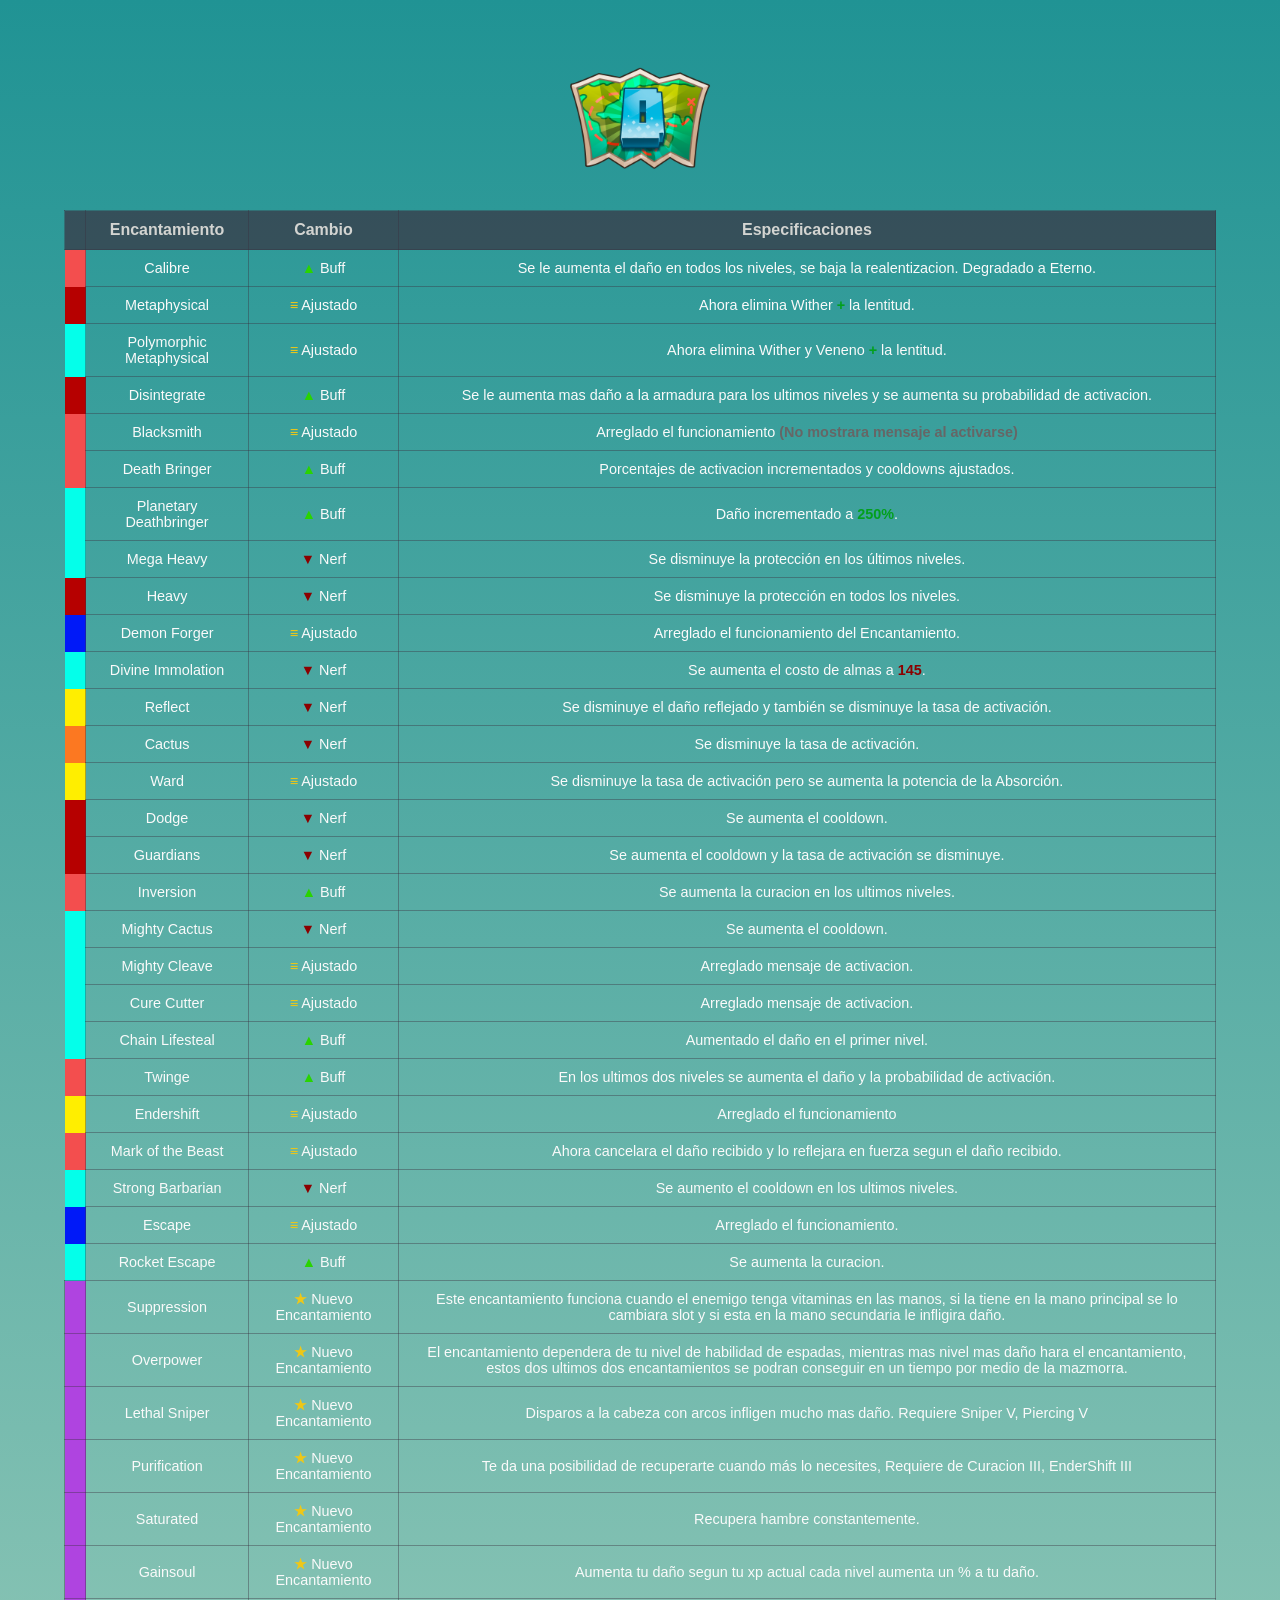
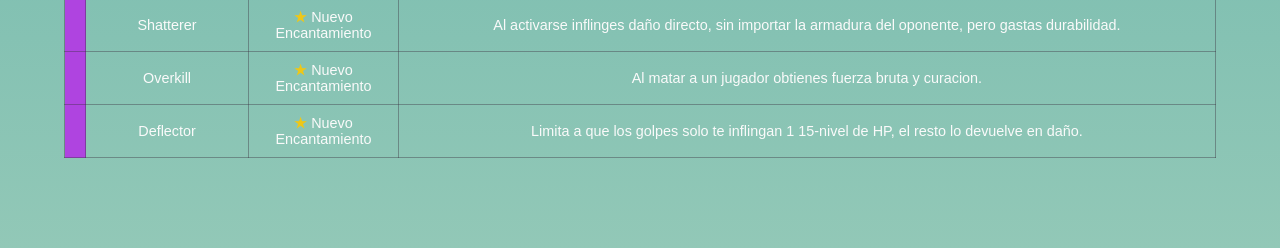
==== index.html @ 2e2d787c "Update index.html" ====
<!DOCTYPE html>
<html lang="es">
<head>
    <meta charset="UTF-8">
    <meta name="viewport" content="width=device-width, initial-scale=1.0">
    <link rel="stylesheet" href="styles.css">
</head>
<body>
    <div class="container">
        <div class="table-wrapper">
            <div class="logo-container">
                <img src="D6.png" alt="Logo" class="logo">
            </div>
            <table>
                <thead>
                    <tr>
                        <th></th>
                        <th>Encantamiento</th>
                        <th>Cambio</th>
                        <th>Especificaciones</th>
                    </tr>
                </thead>
                <tbody>
                    <tr>
                        <td eterno></td>
                        <td>Calibre</td>
                        <td><span class="buff">▲</span> Buff</td>
                        <td>Se le aumenta el daño en todos los niveles, se baja la realentizacion. Degradado a Eterno.</td>
                    </tr>
                    <tr>
                        <td vulcano></td>
                        <td>Metaphysical</td>
                        <td><span class="arreglado">≡</span> Ajustado</td>
                        <td>Ahora elimina Wither <span class="suma">+</span> la lentitud. </td>
                    </tr>
                    <tr>
                        <td dextra></td>
                        <td>Polymorphic Metaphysical</td>
                        <td><span class="arreglado">≡</span> Ajustado</td>
                        <td>Ahora elimina Wither y Veneno <span class="suma">+</span> la lentitud. </td>
                    </tr>
                    <tr>
                        <td vulcano></td>
                        <td>Disintegrate</td>
                        <td><span class="buff">▲</span> Buff</td>
                        <td>Se le aumenta mas daño a la armadura para los ultimos niveles y se aumenta su probabilidad de activacion.</td>
                    </tr>
                    <tr>
                        <td eterno></td>
                        <td>Blacksmith</td>
                        <td><span class="arreglado">≡</span> Ajustado</td>
                        <td>Arreglado el funcionamiento <span class="parentesis">(No mostrara mensaje al activarse)</span></td>
                    </tr>
                    <tr>
                        <td eterno></td>
                        <td>Death Bringer</td>
                        <td><span class="buff">▲</span> Buff</td>
                        <td>Porcentajes de activacion incrementados y cooldowns ajustados.</td>
                    </tr>
                    <tr>
                        <td dextra></td>
                        <td>Planetary Deathbringer</td>
                        <td><span class="buff">▲</span> Buff</td>
                        <td>Daño incrementado a <span class="suma">250%</span>.</td>
                    </tr>
                    <tr>
                        <td dextra></td>
                        <td>Mega Heavy</td>
                        <td><span class="nerf">▼</span> Nerf</td>
                        <td>Se disminuye la protección en los últimos niveles.</td>
                    </tr>
                    <tr>
                        <td vulcano></td>
                        <td>Heavy</td>
                        <td><span class="nerf">▼</span> Nerf</td>
                        <td>Se disminuye la protección en todos los niveles.</td>
                    </tr>
                    <tr>
                        <td arcano></td>
                        <td>Demon Forger</td>
                        <td><span class="arreglado">≡</span> Ajustado</td>
                        <td>Arreglado el funcionamiento del Encantamiento.</td>
                    </tr>
                    <tr>
                        <td dextra></td>
                        <td>Divine Immolation</td>
                        <td><span class="nerf">▼</span> Nerf</td>
                        <td>Se aumenta el costo de almas a <span class="nerf">145</span>.</td>
                    </tr>
                    <tr>
                        <td celestial></td>
                        <td>Reflect</td>
                        <td><span class="nerf">▼</span> Nerf</td>
                        <td>Se disminuye el daño reflejado y también se disminuye la tasa de activación.</td>
                    </tr>
                    <tr>
                        <td heroico></td>
                        <td>Cactus</td>
                        <td><span class="nerf">▼</span> Nerf</td>
                        <td>Se disminuye la tasa de activación.</td>
                    </tr>
                    <tr>
                        <td celestial></td>
                        <td>Ward</td>
                        <td><span class="arreglado">≡</span> Ajustado</td>
                        <td>Se disminuye la tasa de activación pero se aumenta la potencia de la Absorción.</td>
                    </tr>
                    <tr>
                        <td vulcano></td>
                        <td>Dodge</td>
                        <td><span class="nerf">▼</span> Nerf</td>
                        <td>Se aumenta el cooldown.</td>
                    </tr>
                    <tr>
                        <td vulcano></td>
                        <td>Guardians</td>
                        <td><span class="nerf">▼</span> Nerf</td>
                        <td>Se aumenta el cooldown y la tasa de activación se disminuye.</td>
                    </tr>
                    <tr>
                        <td eterno></td>
                        <td>Inversion</td>
                        <td><span class="buff">▲</span> Buff</td>
                        <td>Se aumenta la curacion en los ultimos niveles.</td>
                    </tr>
                    <tr>
                        <td dextra></td>
                        <td>Mighty Cactus</td>
                        <td><span class="nerf">▼</span> Nerf</td>
                        <td>Se aumenta el cooldown.</td>
                    </tr>
                    <tr>
                        <td dextra></td>
                        <td>Mighty Cleave</td>
                        <td><span class="arreglado">≡</span> Ajustado</td>
                        <td>Arreglado mensaje de activacion.</td>
                    </tr>
                    <tr>
                        <td dextra></td>
                        <td>Cure Cutter</td>
                        <td><span class="arreglado">≡</span> Ajustado</td>
                        <td>Arreglado mensaje de activacion.</td>
                    </tr>
                    <tr>
                        <td dextra></td>
                        <td>Chain Lifesteal</td>
                        <td><span class="buff">▲</span> Buff</td>
                        <td>Aumentado el daño en el primer nivel.</td>
                    </tr>
                    <tr>
                        <td eterno></td>
                        <td>Twinge</td>
                        <td><span class="buff">▲</span> Buff</td>
                        <td>En los ultimos dos niveles se aumenta el daño y la probabilidad de activación.</td>
                    </tr>
                    <tr>
                        <td celestial></td>
                        <td>Endershift</td>
                        <td><span class="arreglado">≡</span> Ajustado</td>
                        <td>Arreglado el funcionamiento</td>
                    </tr>
                    <tr>
                        <td eterno></td>
                        <td>Mark of the Beast</td>
                        <td><span class="arreglado">≡</span> Ajustado</td>
                        <td>Ahora cancelara el daño recibido y lo reflejara en fuerza segun el daño recibido.</td>
                    </tr>
                    <tr>
                        <td dextra></td>
                        <td>Strong Barbarian</td>
                        <td><span class="nerf">▼</span> Nerf</td>
                        <td>Se aumento el cooldown en los ultimos niveles.</td>
                    </tr>
                    <tr>
                        <td arcano></td>
                        <td>Escape</td>
                        <td><span class="arreglado">≡</span> Ajustado</td>
                        <td>Arreglado el funcionamiento.</td>
                    </tr>
                    <tr>
                        <td dextra></td>
                        <td>Rocket Escape</td>
                        <td><span class="buff">▲</span> Buff</td>
                        <td>Se aumenta la curacion.</td>
                    </tr>
                    <tr>
                        <td exalted></td>
                        <td>Suppression</td>
                        <td><span class="arreglado">★</span> Nuevo Encantamiento</td>
                        <td>Este encantamiento funciona cuando el enemigo tenga vitaminas en las 
                            manos, si la tiene en la mano principal se lo cambiara slot y si esta en la mano secundaria
                            le infligira daño.</td>
                    </tr>
                    <tr>
                        <td exalted></td>
                        <td>Overpower</td>
                        <td><span class="arreglado">★</span> Nuevo Encantamiento</td>
                        <td>El encantamiento dependera de tu nivel de habilidad de espadas, mientras mas nivel mas 
                            daño hara el encantamiento, estos dos ultimos dos encantamientos se podran conseguir en un tiempo por medio de la mazmorra. </span>
                        </td>
                    </tr>
                    <tr>
                        <td exalted></td>
                        <td>Lethal Sniper</td>
                        <td><span class="arreglado">★</span> Nuevo Encantamiento</td>
                        <td>Disparos a la cabeza con arcos infligen mucho mas daño. Requiere Sniper V, Piercing V</span>
                        </td>
                    </tr>
                    <tr>
                        <td exalted></td>
                        <td>Purification</td>
                        <td><span class="arreglado">★</span> Nuevo Encantamiento</td>
                        <td>Te da una posibilidad de recuperarte cuando más lo necesites, Requiere de Curacion III, EnderShift III</span>
                        </td>
                    </tr>
                    <tr>
                        <td exalted></td>
                        <td>Saturated</td>
                        <td><span class="arreglado">★</span> Nuevo Encantamiento</td>
                        <td>Recupera hambre constantemente.</span>
                        </td>
                    </tr>
                    <tr>
                        <td exalted></td>
                        <td>Gainsoul</td>
                        <td><span class="arreglado">★</span> Nuevo Encantamiento</td>
                        <td>Aumenta tu daño segun tu xp actual cada nivel aumenta un % a tu daño.</span>
                        </td>
                    </tr>
                    <tr>
                        <td exalted></td>
                        <td>Shatterer</td>
                        <td><span class="arreglado">★</span> Nuevo Encantamiento</td>
                        <td>Al activarse inflinges daño directo, sin importar la armadura del oponente, pero gastas durabilidad.</span>
                        </td>
                    </tr>
                    <tr>
                        <td exalted></td>
                        <td>Overkill</td>
                        <td><span class="arreglado">★</span> Nuevo Encantamiento</td>
                        <td>Al matar a un jugador obtienes fuerza bruta y curacion.</span>
                        </td>
                    </tr>
                    <tr>
                        <td exalted></td>
                        <td>Deflector</td>
                        <td><span class="arreglado">★</span> Nuevo Encantamiento</td>
                        <td>Limita a que los golpes solo te inflingan 1 15-nivel de HP, el resto lo devuelve en daño.</span>
                        </td>
                    </tr>
                </tbody>
            </table>
        </div>
    </div>
</body>
</html>
---- styles.css ----
body {
    font-family: Arial, sans-serif;
    background: linear-gradient(#209394, #92c8b7);
    color: #3d3d3d;
    margin: 0;
    padding: 0;
    display: flex;
    justify-content: center;
    align-items: center;
    min-height: 100vh;
    flex-direction: column;
}

.container {
    text-align: center;
    width: 90%;
    margin-bottom: 50px;
    max-width: 1200px;
    padding: 20px;
}

.logo-container {
    display: flex;
    align-items: center;
    justify-content: center;
    margin: 20px 0;
    flex-wrap: wrap;
}

.logo {
    width: 150px;
    margin: 0 10px;
}

.logo-text {
    font-size: 1.5rem;
    color: #3d3d3d;
    text-align: center;
}

h1 {
    color: #ffffff;
    font-size: 2rem;
    margin-bottom: 20px;
}

table {
    width: 100%;
    border-collapse: collapse;
    margin: 20px 0;
    font-size: 0.9rem;
}

.nerf, .buff, .arreglado, .suma, .parentesis {
    font-weight: bold;
}

.nerf { color: #8B0000; }
.buff { color: #2ad400; }
.arreglado { color: #eec718; }
.suma { color: #02a01d; }
.parentesis { color: #666666; }

td[dextra], td[eterno], td[vulcano], td[arcano], td[celestial], td[heroico] {
    width: 15px;
    height: 15px;
    padding: 0;
    border: none;
}

td[exalted] { background-color: rgb(175, 68, 224); }
td[dextra] { background-color: rgb(4, 255, 234); }
td[eterno] { background-color: rgb(243, 78, 78); }
td[vulcano] { background-color: rgb(182, 0, 0); }
td[arcano] { background-color: rgb(0, 25, 248); }
td[celestial] { background-color: rgb(255, 238, 0); }
td[heroico] { background-color: rgb(252, 120, 33); }

th, td {
    border: 1px solid rgba(58, 49, 64, 0.4);
    padding: 10px;
    text-align: center;
}

th {
    background-color: rgba(58, 49, 64, 0.7);
    color: #d3d4d1;
    font-size: 1rem;
}

td {
    color: #fafafa;
}

@media (max-width: 768px) {
    body {
        flex-direction: column;
        padding: 10px;
    }

    .logo {
        width: 120px;
    }

    .logo-text {
        font-size: 1.2rem;
    }

    h1 {
        font-size: 1.5rem;
    }

    table {
        font-size: 0.8rem;
    }
}

@media (max-width: 480px) {
    .logo {
        width: 100px;
    }

    .logo-text {
        font-size: 1rem;
    }

    h1 {
        font-size: 1.2rem;
    }

    table {
        font-size: 0.7rem;
    }
}
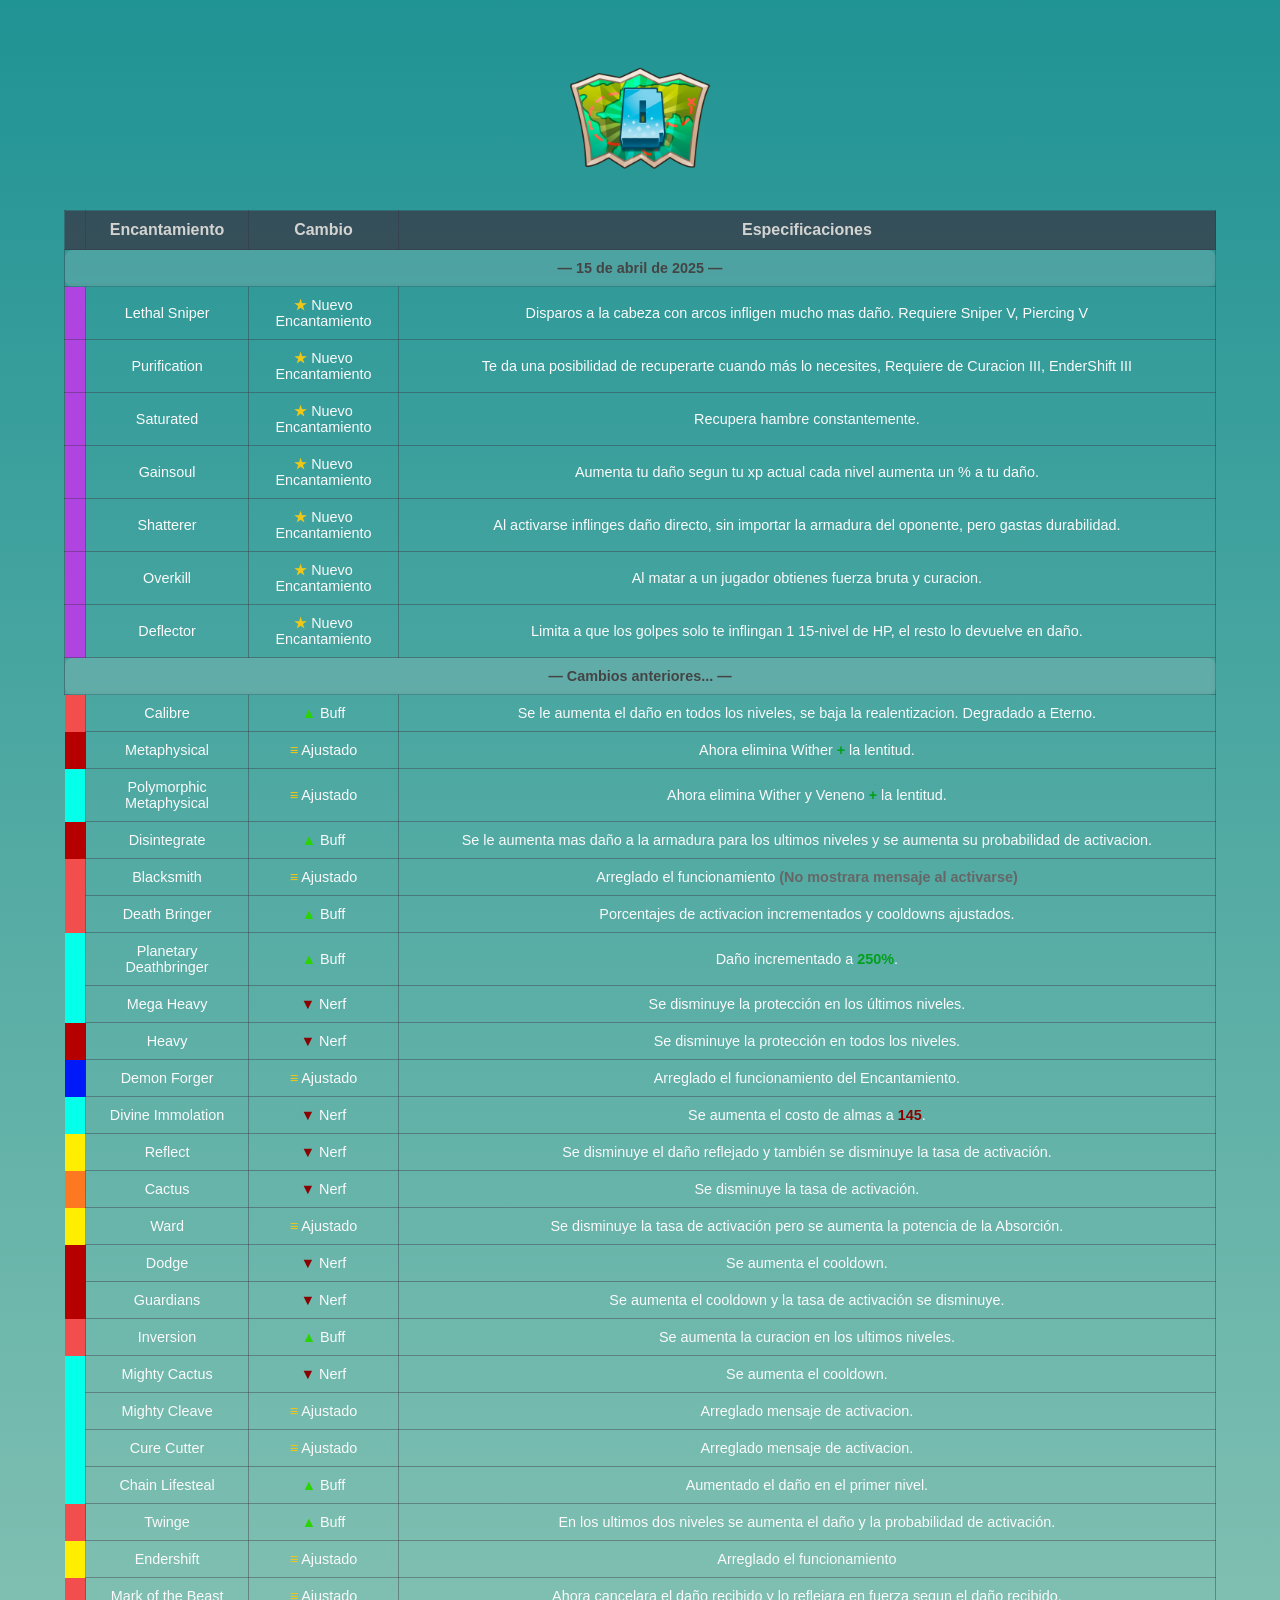
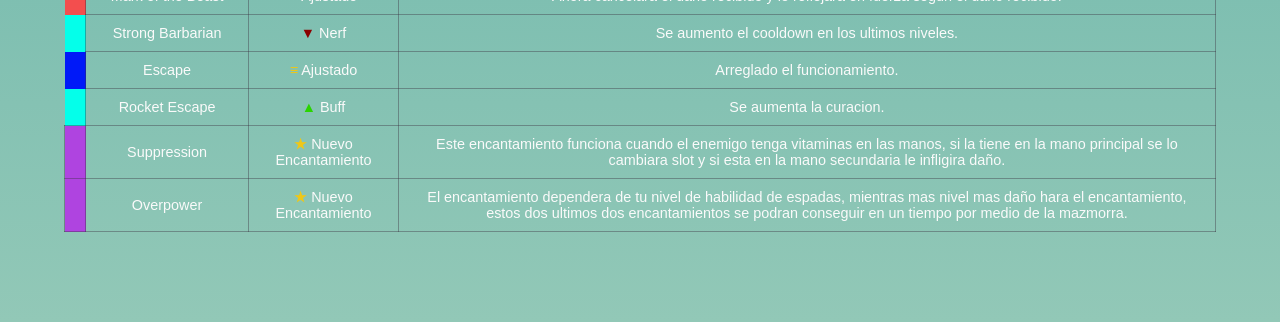
==== commit 7a512bca: "Update index.html" ====
--- a/index.html
+++ b/index.html
@@ -22,12 +22,90 @@
                 </thead>
                 <tbody>
                     <tr>
+                        <td colspan="4" style="
+                            text-align: center;
+                            font-weight: bold;
+                            background: rgba(200, 200, 200, 0.2);
+                            color: #444;
+                            padding: 10px;
+                            border-radius: 8px;
+                            backdrop-filter: blur(2px);
+                        ">
+                            — 15 de abril de 2025 —
+                        </td>
+                    </tr>
+                    
+                    <tr>
+                        <td exalted></td>
+                        <td>Lethal Sniper</td>
+                        <td><span class="arreglado">★</span> Nuevo Encantamiento</td>
+                        <td>Disparos a la cabeza con arcos infligen mucho mas daño. Requiere Sniper V, Piercing V</span>
+                        </td>
+                    </tr>
+                    <tr>
+                        <td exalted></td>
+                        <td>Purification</td>
+                        <td><span class="arreglado">★</span> Nuevo Encantamiento</td>
+                        <td>Te da una posibilidad de recuperarte cuando más lo necesites, Requiere de Curacion III, EnderShift III</span>
+                        </td>
+                    </tr>
+                    <tr>
+                        <td exalted></td>
+                        <td>Saturated</td>
+                        <td><span class="arreglado">★</span> Nuevo Encantamiento</td>
+                        <td>Recupera hambre constantemente.</span>
+                        </td>
+                    </tr>
+                    <tr>
+                        <td exalted></td>
+                        <td>Gainsoul</td>
+                        <td><span class="arreglado">★</span> Nuevo Encantamiento</td>
+                        <td>Aumenta tu daño segun tu xp actual cada nivel aumenta un % a tu daño.</span>
+                        </td>
+                    </tr>
+                    <tr>
+                        <td exalted></td>
+                        <td>Shatterer</td>
+                        <td><span class="arreglado">★</span> Nuevo Encantamiento</td>
+                        <td>Al activarse inflinges daño directo, sin importar la armadura del oponente, pero gastas durabilidad.</span>
+                        </td>
+                    </tr>
+                    <tr>
+                        <td exalted></td>
+                        <td>Overkill</td>
+                        <td><span class="arreglado">★</span> Nuevo Encantamiento</td>
+                        <td>Al matar a un jugador obtienes fuerza bruta y curacion.</span>
+                        </td>
+                    </tr>
+                    <tr>
+                        <td exalted></td>
+                        <td>Deflector</td>
+                        <td><span class="arreglado">★</span> Nuevo Encantamiento</td>
+                        <td>Limita a que los golpes solo te inflingan 1 15-nivel de HP, el resto lo devuelve en daño.</td>
+                    </tr>
+                    
+                    <tr>
+                        <td colspan="4" style="
+                            text-align: center;
+                            font-weight: bold;
+                            background: rgba(200, 200, 200, 0.2);
+                            color: #444;
+                            padding: 10px;
+                            border-radius: 8px;
+                            backdrop-filter: blur(2px);
+                        ">
+                            — Cambios anteriores... —
+                        </td>
+                    </tr>
+                    
+                    
+                    <tr>
                         <td eterno></td>
                         <td>Calibre</td>
                         <td><span class="buff">▲</span> Buff</td>
                         <td>Se le aumenta el daño en todos los niveles, se baja la realentizacion. Degradado a Eterno.</td>
                     </tr>
-                    <tr>
+                    
                         <td vulcano></td>
                         <td>Metaphysical</td>
                         <td><span class="arreglado">≡</span> Ajustado</td>
@@ -197,55 +275,6 @@
                         <td><span class="arreglado">★</span> Nuevo Encantamiento</td>
                         <td>El encantamiento dependera de tu nivel de habilidad de espadas, mientras mas nivel mas 
                             daño hara el encantamiento, estos dos ultimos dos encantamientos se podran conseguir en un tiempo por medio de la mazmorra. </span>
-                        </td>
-                    </tr>
-                    <tr>
-                        <td exalted></td>
-                        <td>Lethal Sniper</td>
-                        <td><span class="arreglado">★</span> Nuevo Encantamiento</td>
-                        <td>Disparos a la cabeza con arcos infligen mucho mas daño. Requiere Sniper V, Piercing V</span>
-                        </td>
-                    </tr>
-                    <tr>
-                        <td exalted></td>
-                        <td>Purification</td>
-                        <td><span class="arreglado">★</span> Nuevo Encantamiento</td>
-                        <td>Te da una posibilidad de recuperarte cuando más lo necesites, Requiere de Curacion III, EnderShift III</span>
-                        </td>
-                    </tr>
-                    <tr>
-                        <td exalted></td>
-                        <td>Saturated</td>
-                        <td><span class="arreglado">★</span> Nuevo Encantamiento</td>
-                        <td>Recupera hambre constantemente.</span>
-                        </td>
-                    </tr>
-                    <tr>
-                        <td exalted></td>
-                        <td>Gainsoul</td>
-                        <td><span class="arreglado">★</span> Nuevo Encantamiento</td>
-                        <td>Aumenta tu daño segun tu xp actual cada nivel aumenta un % a tu daño.</span>
-                        </td>
-                    </tr>
-                    <tr>
-                        <td exalted></td>
-                        <td>Shatterer</td>
-                        <td><span class="arreglado">★</span> Nuevo Encantamiento</td>
-                        <td>Al activarse inflinges daño directo, sin importar la armadura del oponente, pero gastas durabilidad.</span>
-                        </td>
-                    </tr>
-                    <tr>
-                        <td exalted></td>
-                        <td>Overkill</td>
-                        <td><span class="arreglado">★</span> Nuevo Encantamiento</td>
-                        <td>Al matar a un jugador obtienes fuerza bruta y curacion.</span>
-                        </td>
-                    </tr>
-                    <tr>
-                        <td exalted></td>
-                        <td>Deflector</td>
-                        <td><span class="arreglado">★</span> Nuevo Encantamiento</td>
-                        <td>Limita a que los golpes solo te inflingan 1 15-nivel de HP, el resto lo devuelve en daño.</span>
                         </td>
                     </tr>
                 </tbody>
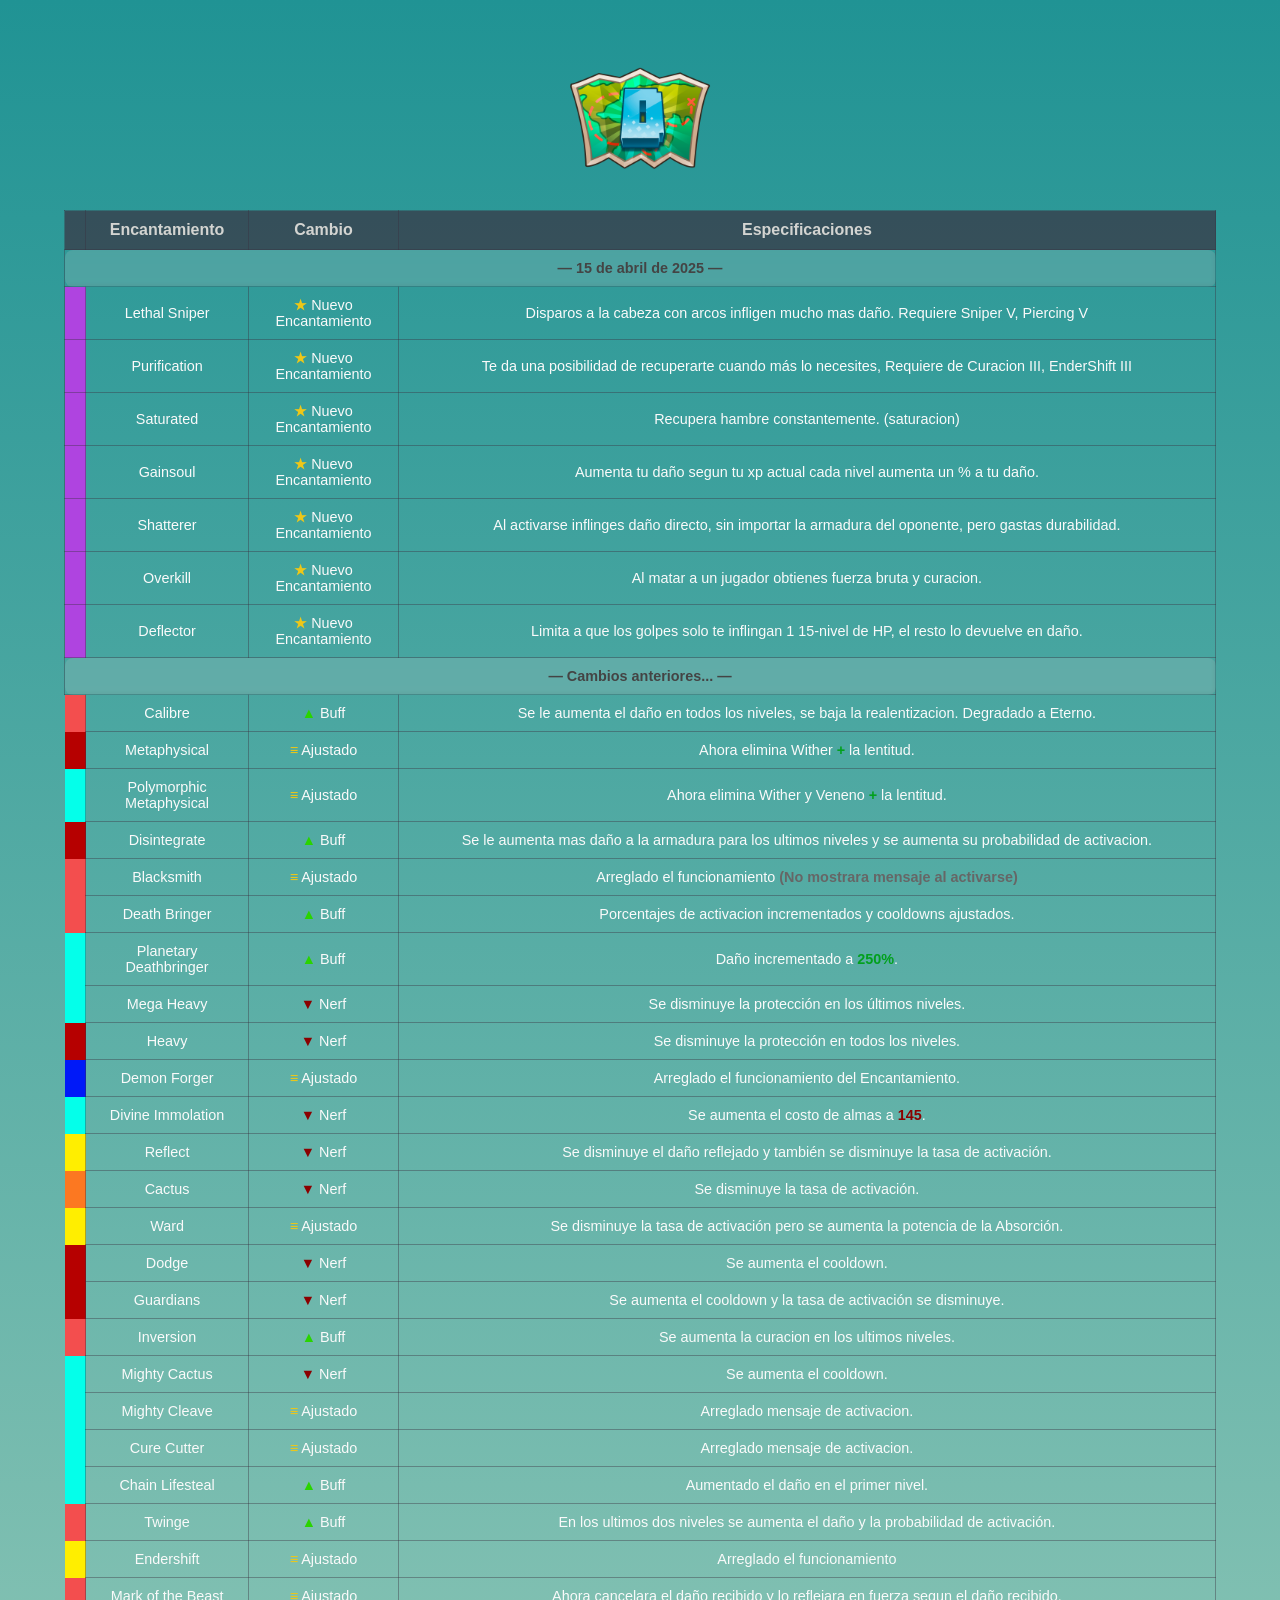
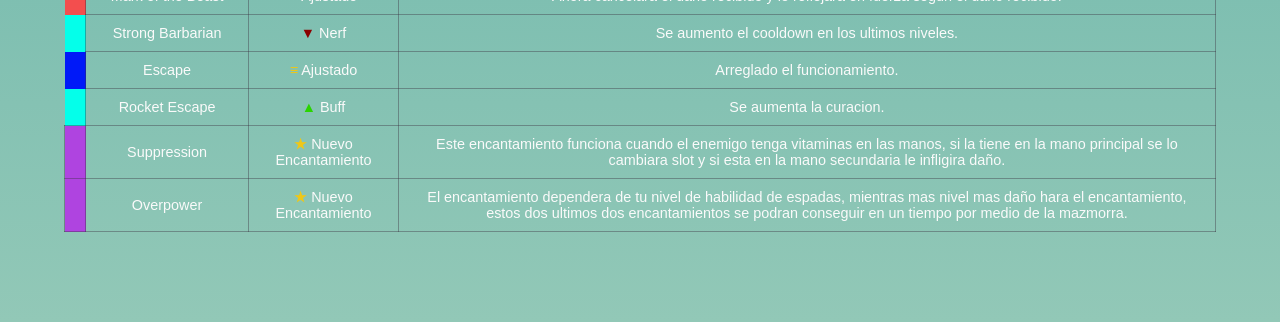
==== commit 8f94bd73: "Update index.html" ====
--- a/index.html
+++ b/index.html
@@ -53,7 +53,7 @@
                         <td exalted></td>
                         <td>Saturated</td>
                         <td><span class="arreglado">★</span> Nuevo Encantamiento</td>
-                        <td>Recupera hambre constantemente.</span>
+                        <td>Recupera hambre constantemente. (saturacion)</span>
                         </td>
                     </tr>
                     <tr>
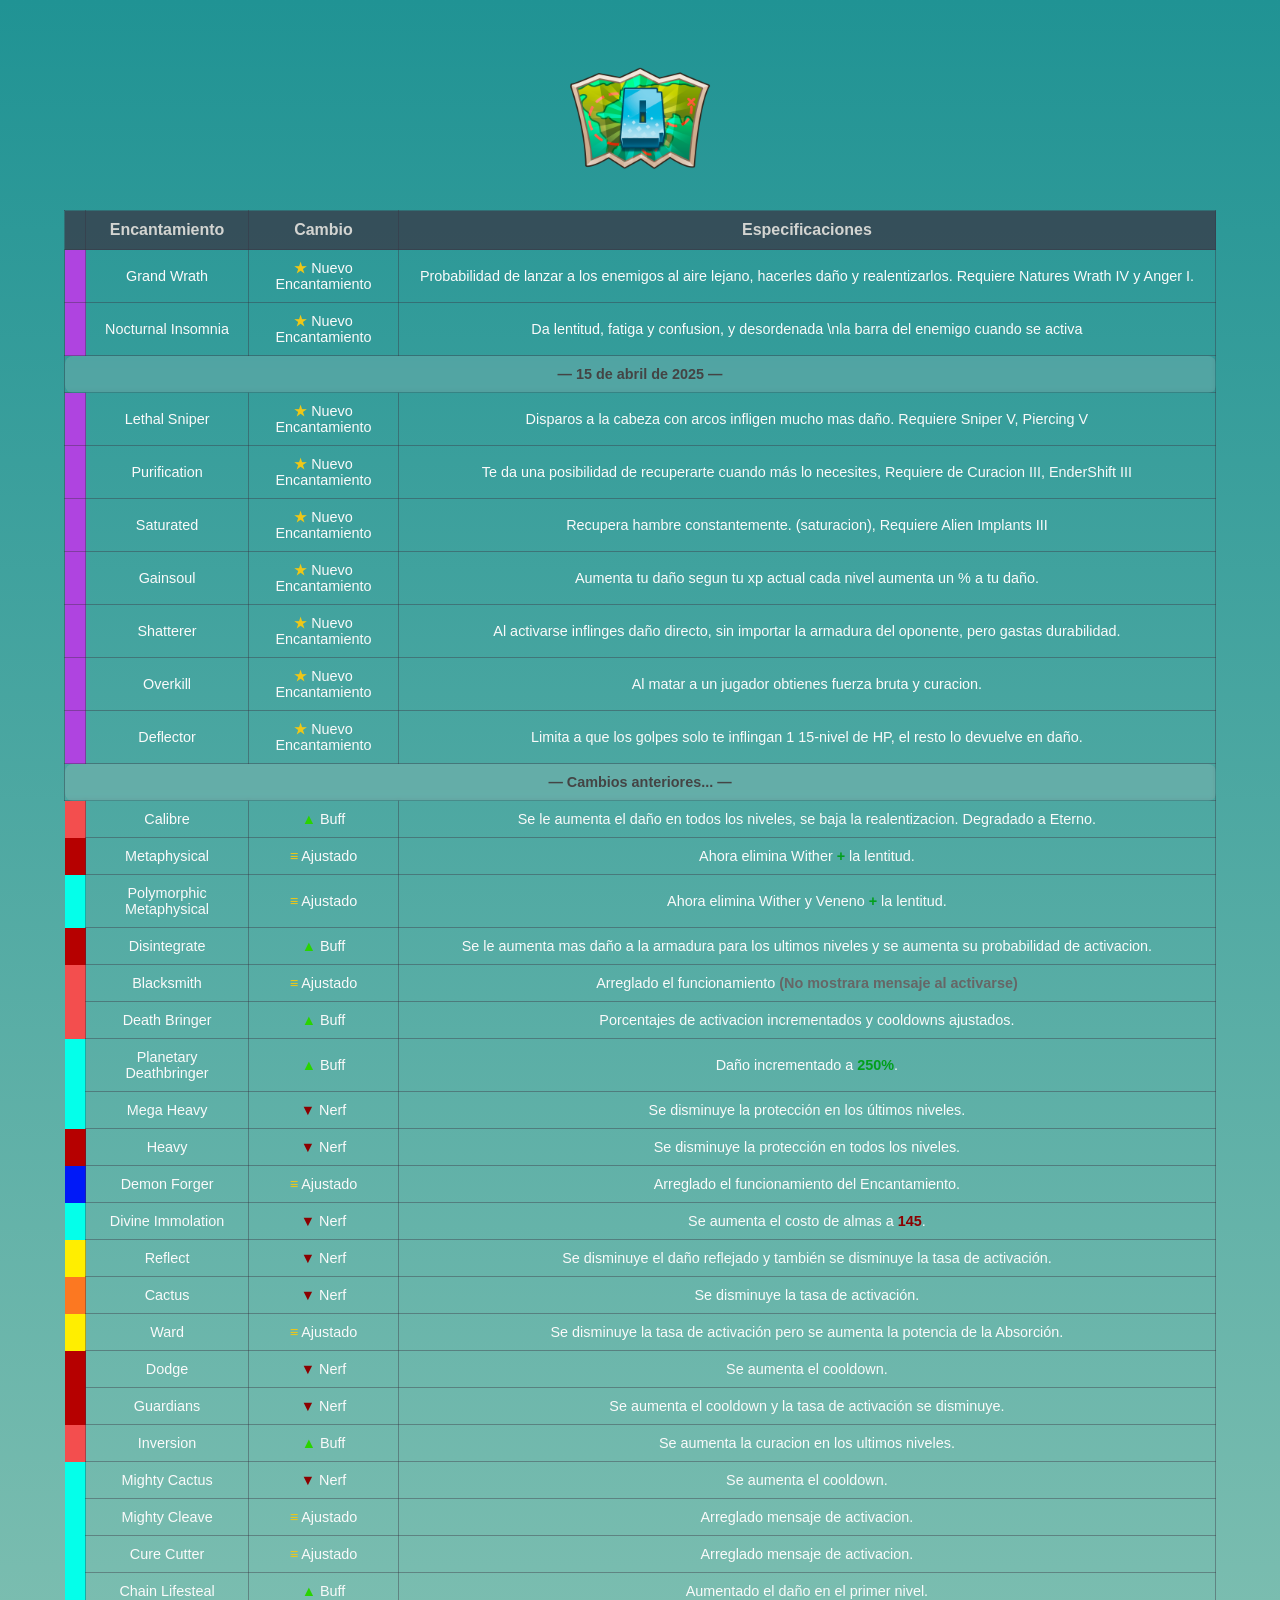
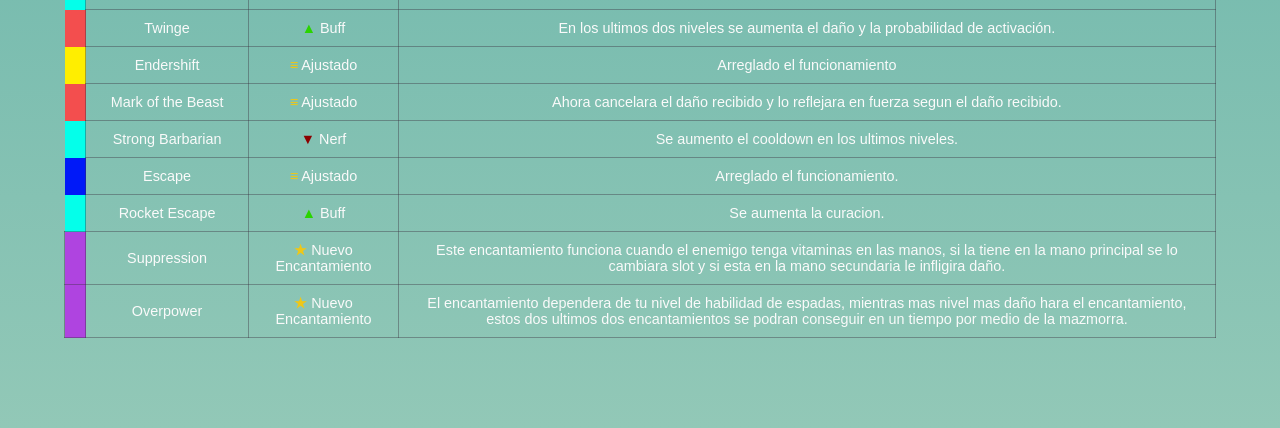
==== commit 2103980a: "Update index.html" ====
--- a/index.html
+++ b/index.html
@@ -22,6 +22,20 @@
                 </thead>
                 <tbody>
                     <tr>
+                        <td exalted></td>
+                        <td>Grand Wrath</td>
+                        <td><span class="arreglado">★</span> Nuevo Encantamiento</td>
+                        <td>Probabilidad de lanzar a los enemigos al aire lejano, hacerles daño y realentizarlos. Requiere Natures Wrath IV y Anger I.</span>
+                        </td>
+                    </tr>
+                    <tr>
+                        <td exalted></td>
+                        <td>Nocturnal Insomnia</td>
+                        <td><span class="arreglado">★</span> Nuevo Encantamiento</td>
+                        <td>Da lentitud, fatiga y confusion, y desordenada \nla barra del enemigo cuando se activa</span>
+                        </td>
+                    </tr>
+                    <tr>
                         <td colspan="4" style="
                             text-align: center;
                             font-weight: bold;
@@ -34,7 +48,6 @@
                             — 15 de abril de 2025 —
                         </td>
                     </tr>
-                    
                     <tr>
                         <td exalted></td>
                         <td>Lethal Sniper</td>
@@ -53,7 +66,7 @@
                         <td exalted></td>
                         <td>Saturated</td>
                         <td><span class="arreglado">★</span> Nuevo Encantamiento</td>
-                        <td>Recupera hambre constantemente. (saturacion)</span>
+                        <td>Recupera hambre constantemente. (saturacion), Requiere Alien Implants III</span>
                         </td>
                     </tr>
                     <tr>
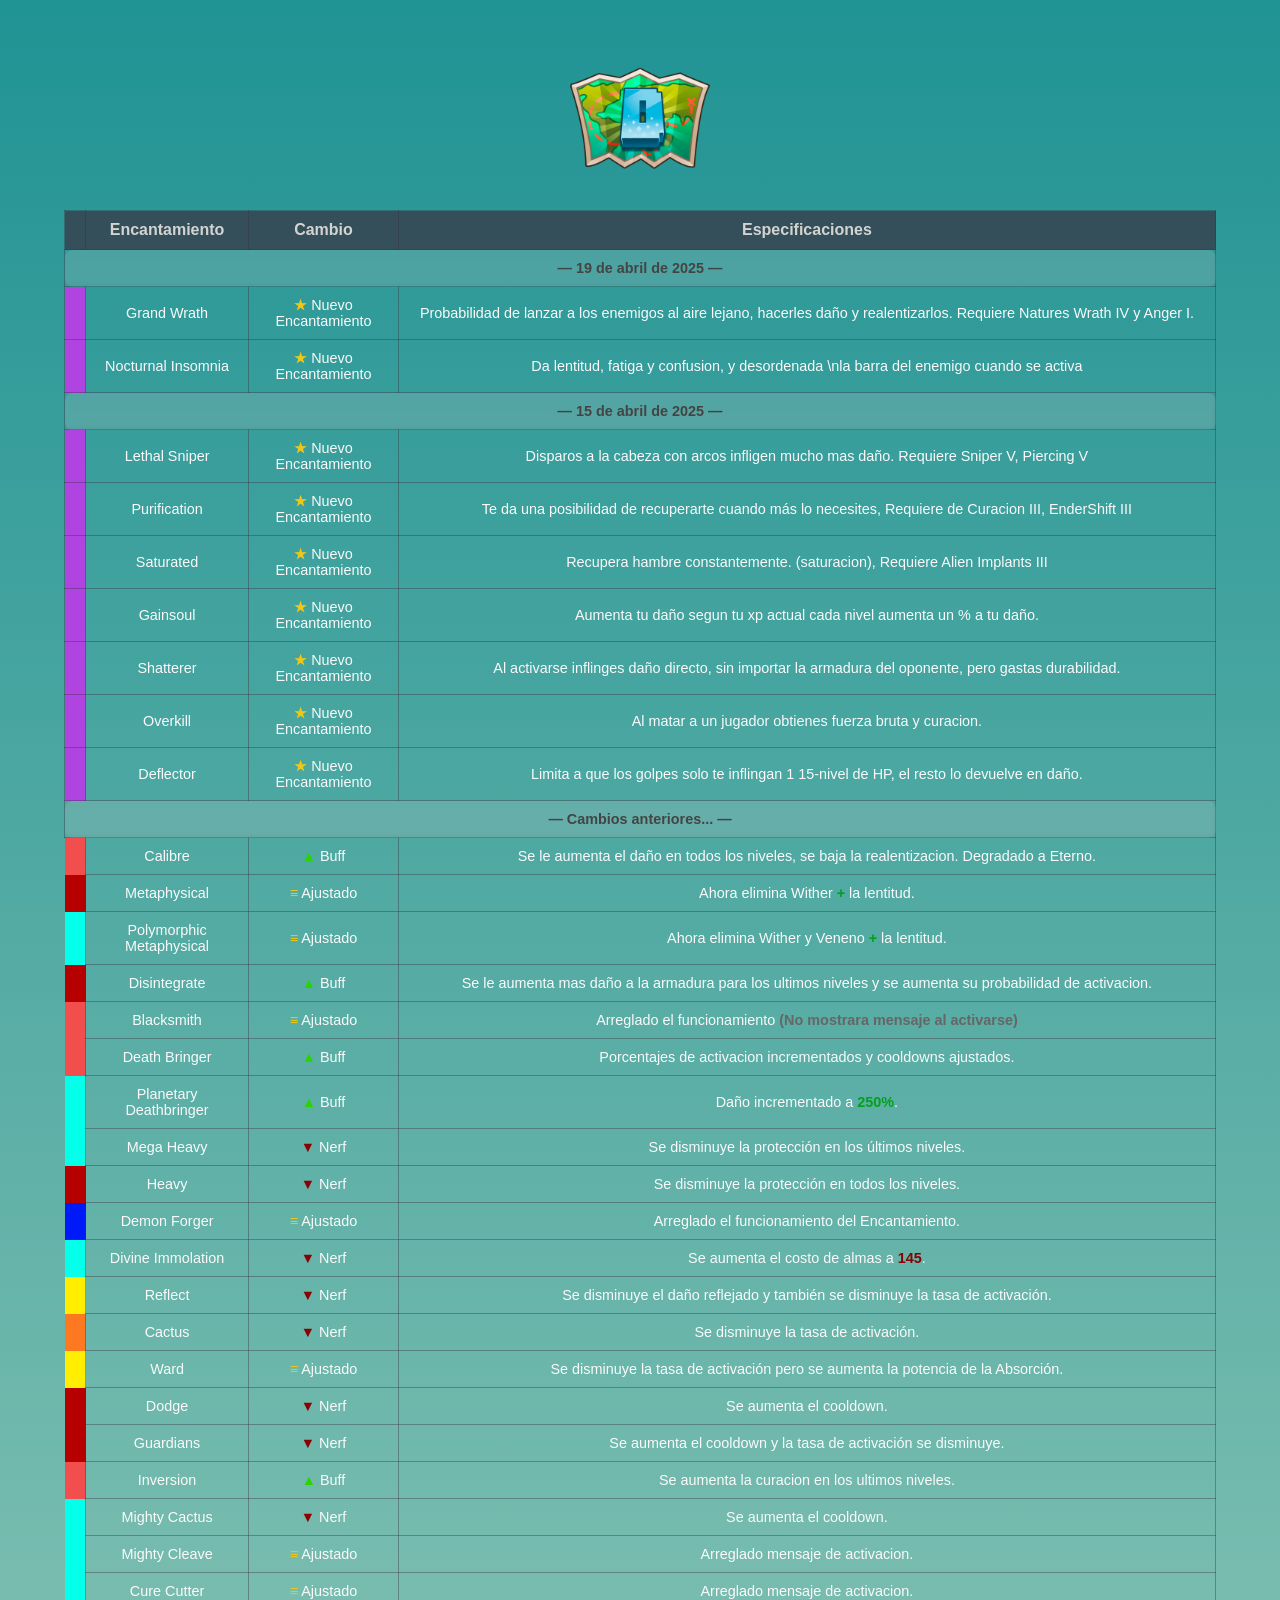
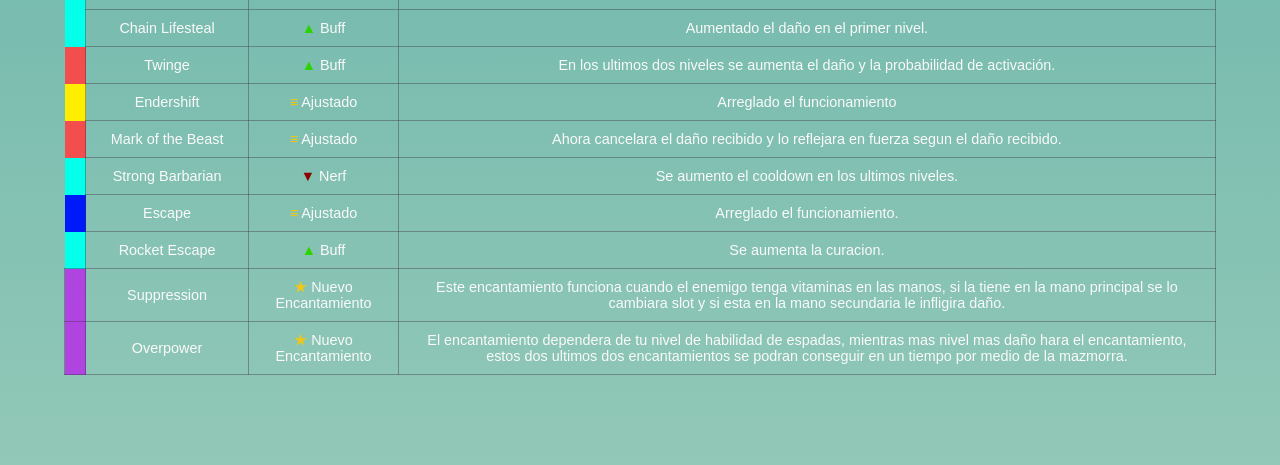
==== commit d5b9c9fa: "Update index.html" ====
--- a/index.html
+++ b/index.html
@@ -22,6 +22,19 @@
                 </thead>
                 <tbody>
                     <tr>
+                        <td colspan="4" style="
+                            text-align: center;
+                            font-weight: bold;
+                            background: rgba(200, 200, 200, 0.2);
+                            color: #444;
+                            padding: 10px;
+                            border-radius: 8px;
+                            backdrop-filter: blur(2px);
+                        ">
+                            — 19 de abril de 2025 —
+                        </td>
+                    </tr>
+                    <tr>
                         <td exalted></td>
                         <td>Grand Wrath</td>
                         <td><span class="arreglado">★</span> Nuevo Encantamiento</td>
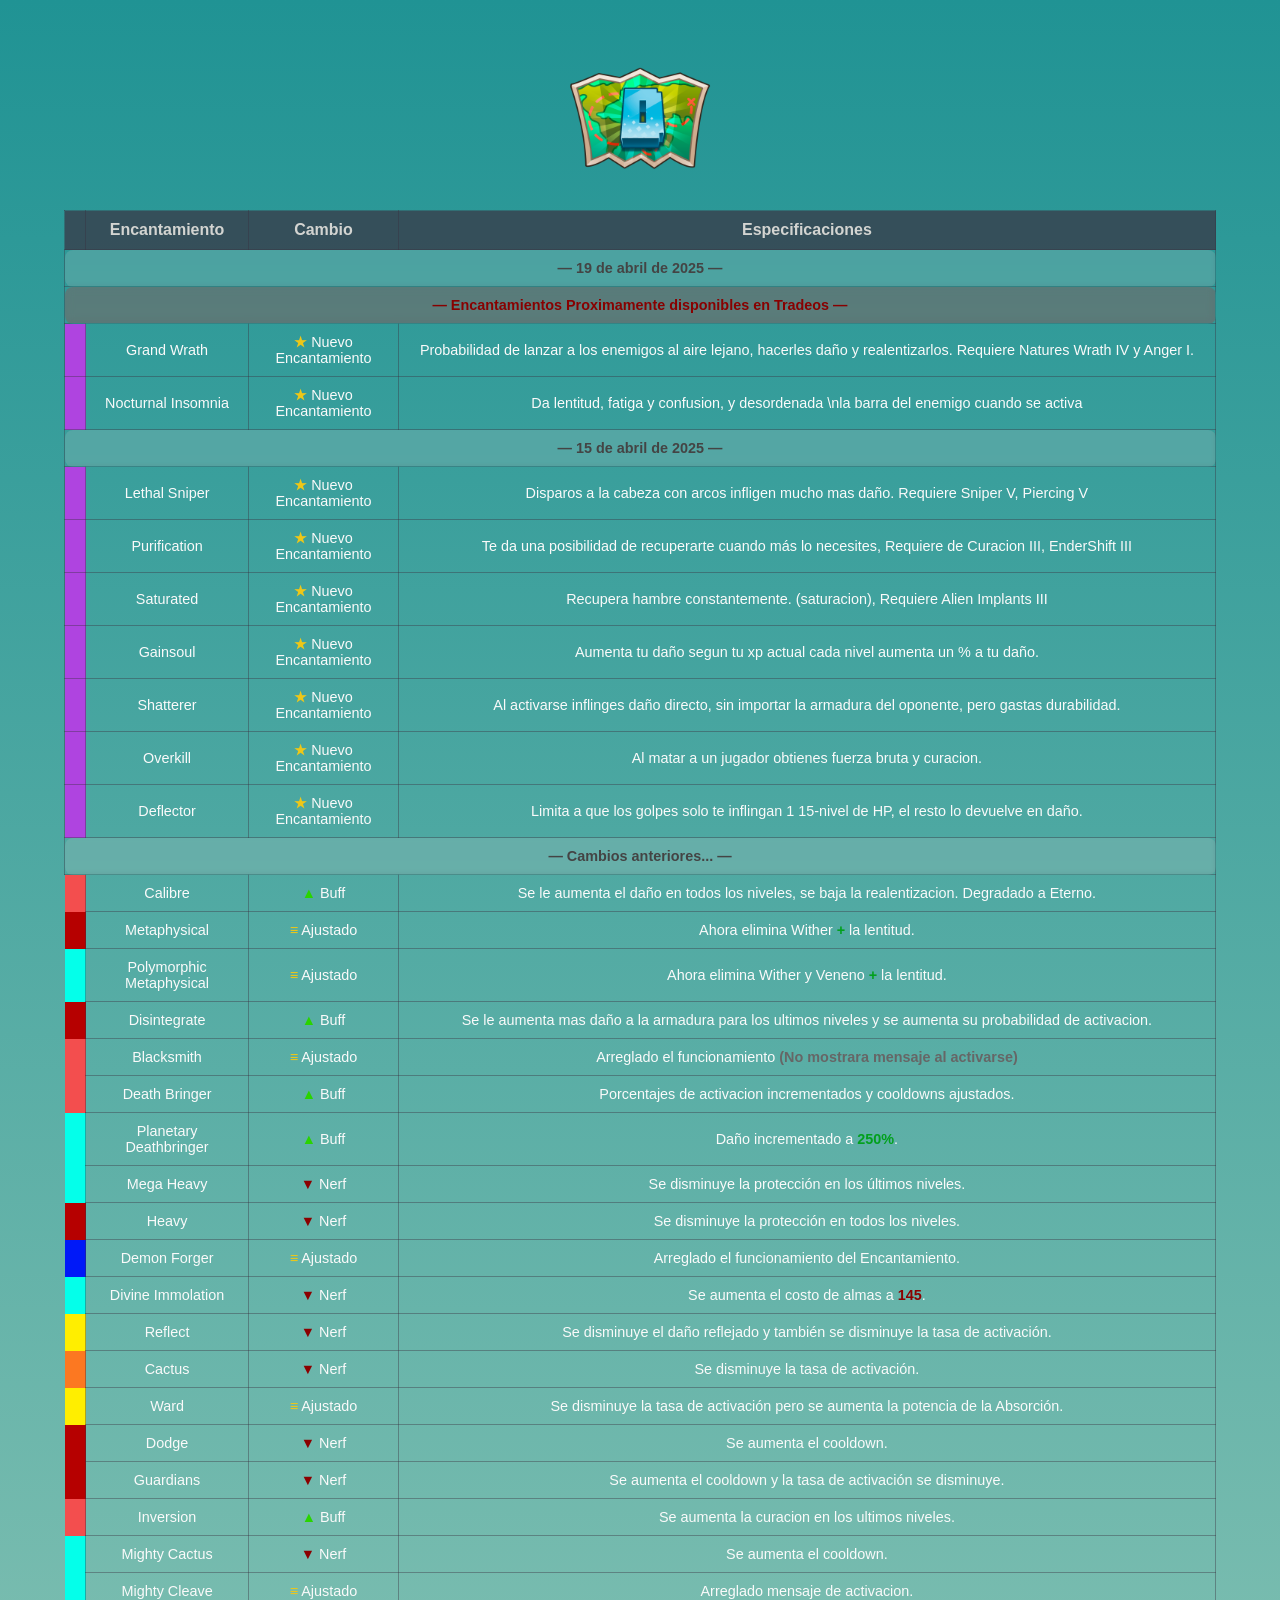
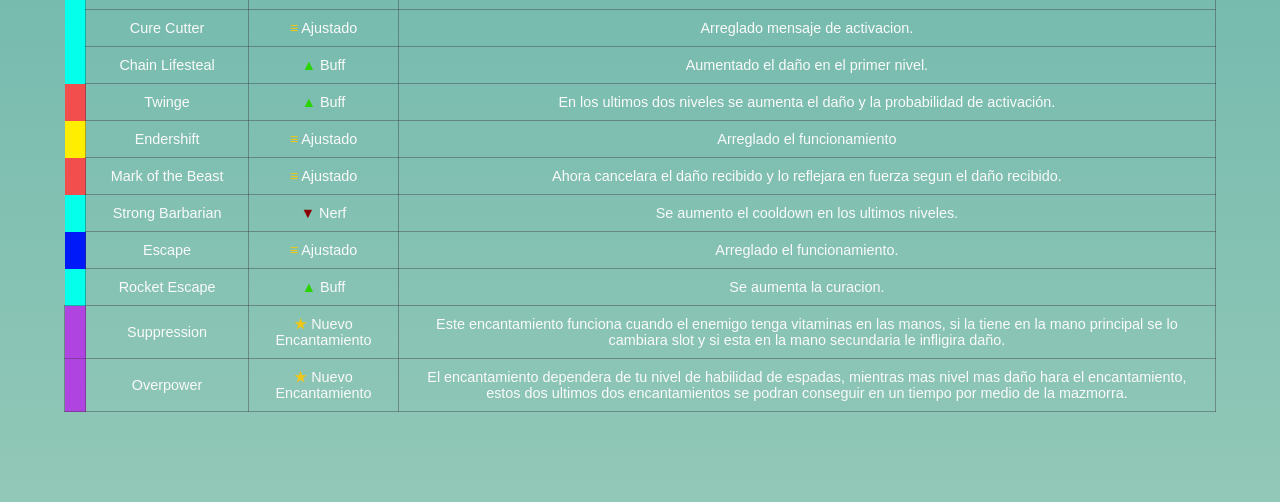
==== commit a889884f: "Update index.html" ====
--- a/index.html
+++ b/index.html
@@ -35,6 +35,20 @@
                         </td>
                     </tr>
                     <tr>
+                        <td colspan="4" style="
+                            text-align: center;
+                            font-weight: bold;
+                            background: rgba(255, 0, 0, 0.2);
+                            color: #800;
+                            padding: 10px;
+                            border-radius: 8px;
+                            backdrop-filter: blur(4px);
+                        ">
+                            — Encantamientos Proximamente disponibles en Tradeos —
+                        </td>
+                    </tr>
+
+                    <tr>
                         <td exalted></td>
                         <td>Grand Wrath</td>
                         <td><span class="arreglado">★</span> Nuevo Encantamiento</td>
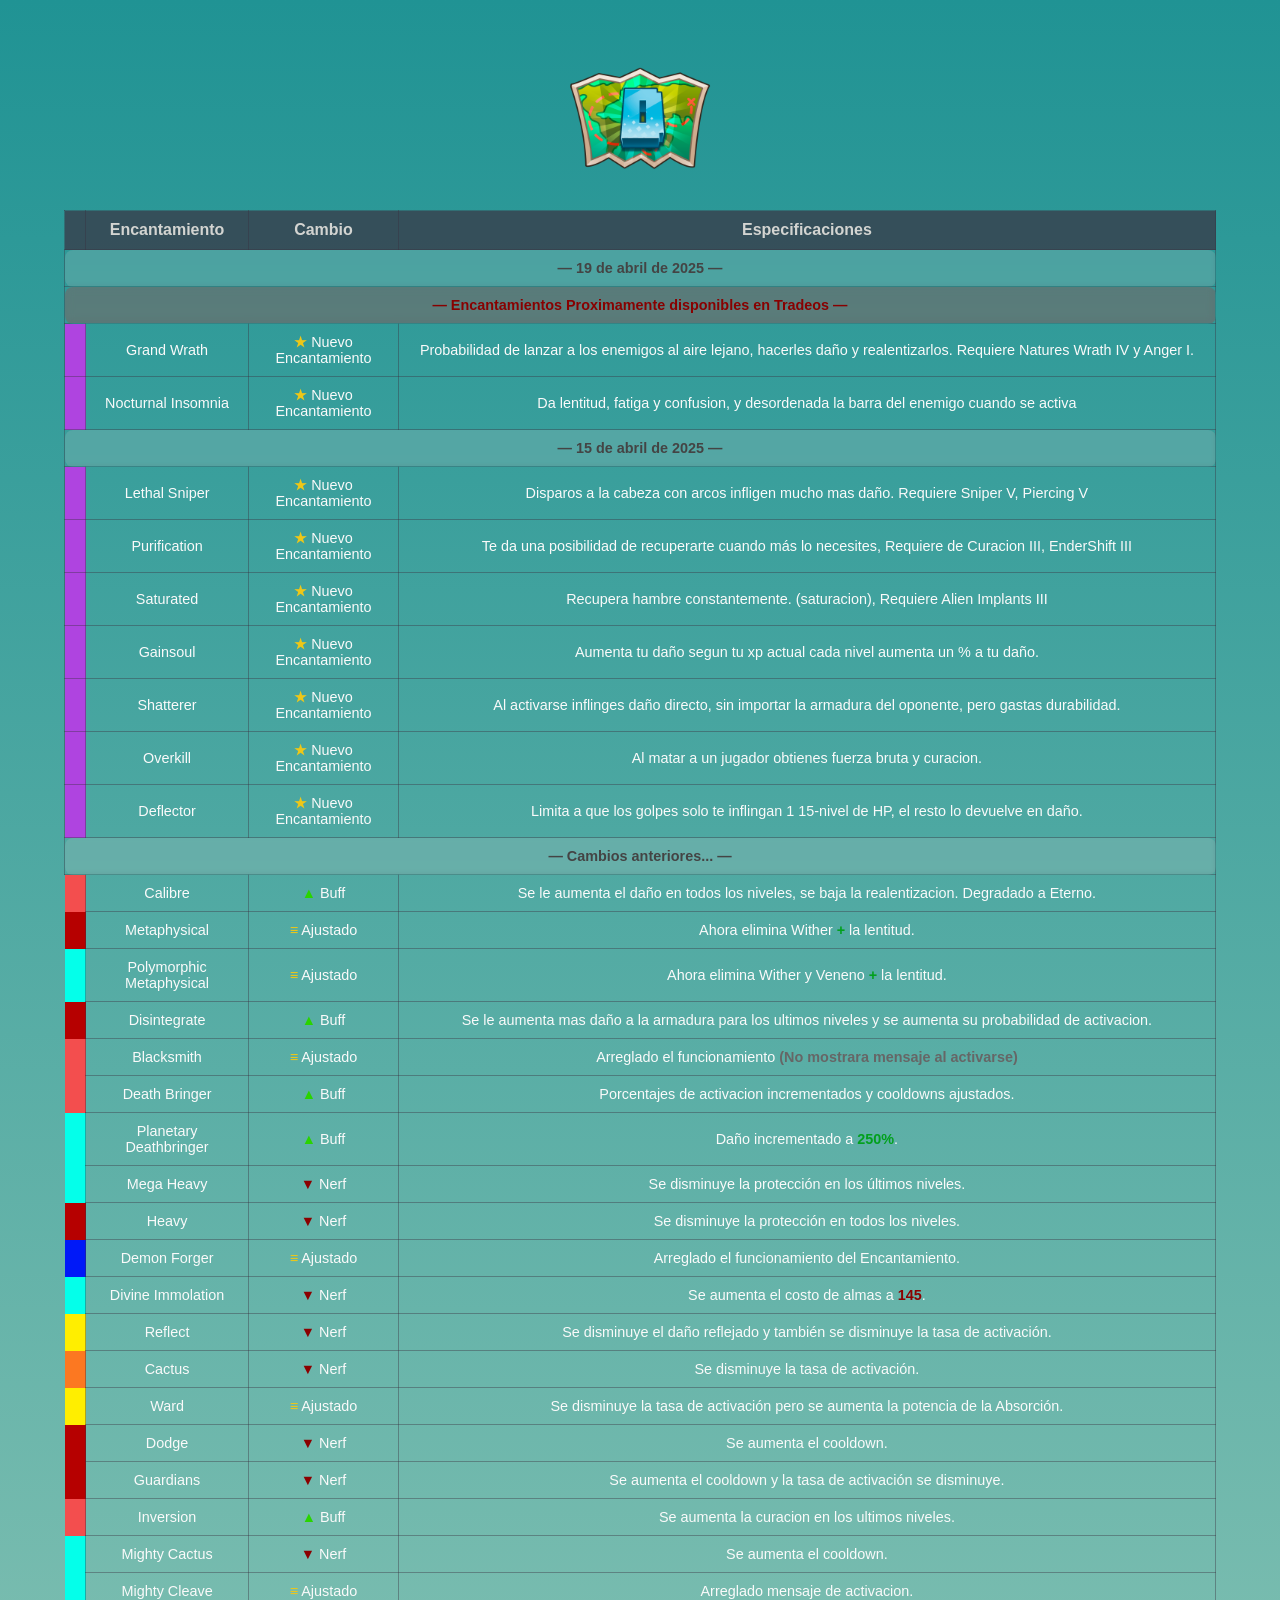
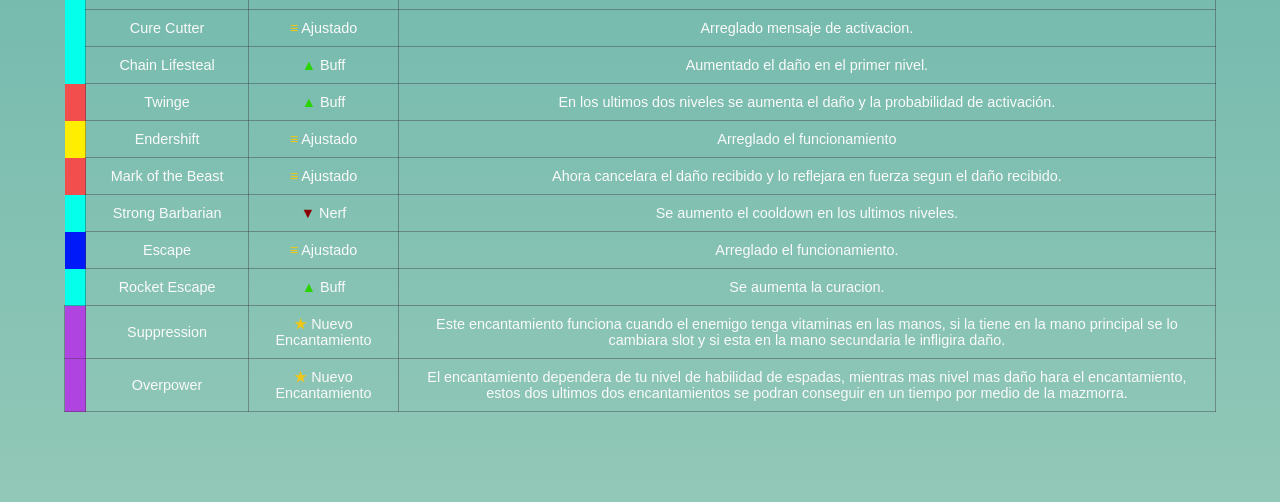
==== commit 2c9744ac: "Update index.html" ====
--- a/index.html
+++ b/index.html
@@ -59,7 +59,7 @@
                         <td exalted></td>
                         <td>Nocturnal Insomnia</td>
                         <td><span class="arreglado">★</span> Nuevo Encantamiento</td>
-                        <td>Da lentitud, fatiga y confusion, y desordenada \nla barra del enemigo cuando se activa</span>
+                        <td>Da lentitud, fatiga y confusion, y desordenada la barra del enemigo cuando se activa</span>
                         </td>
                     </tr>
                     <tr>
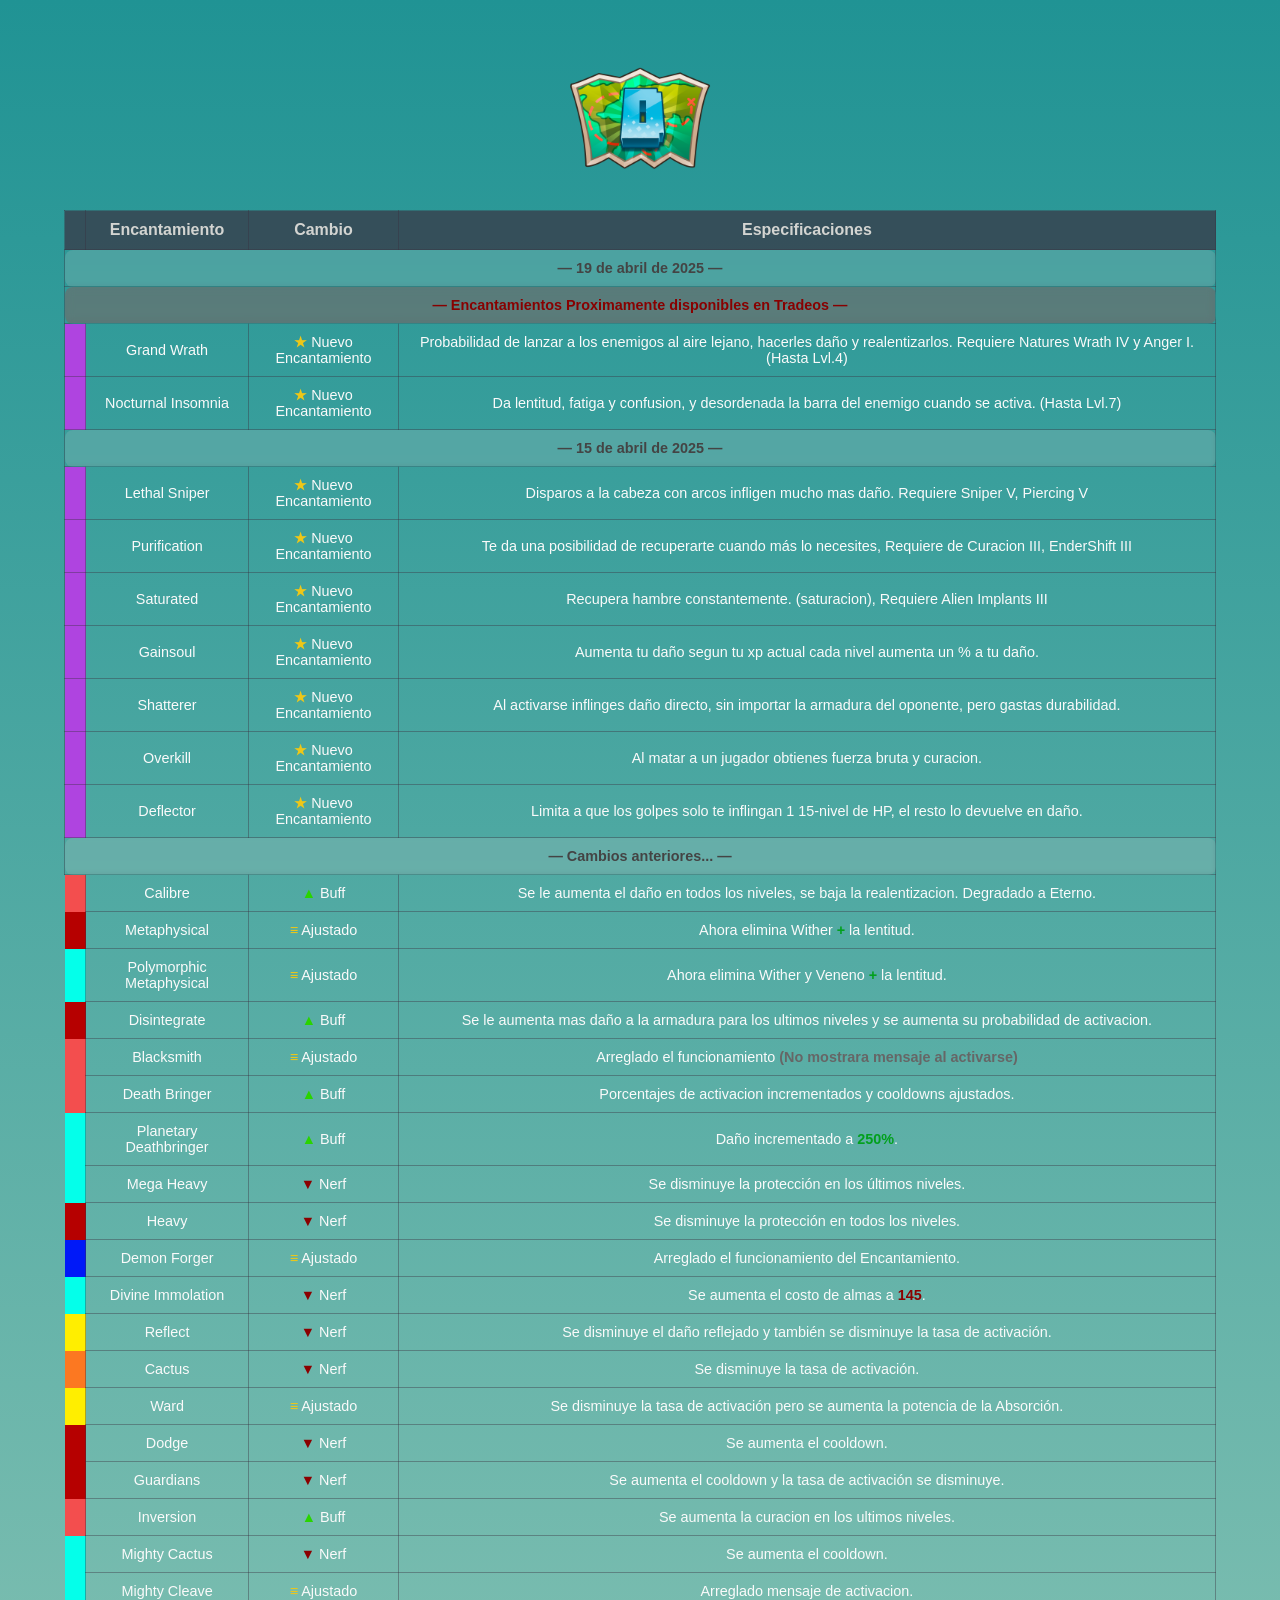
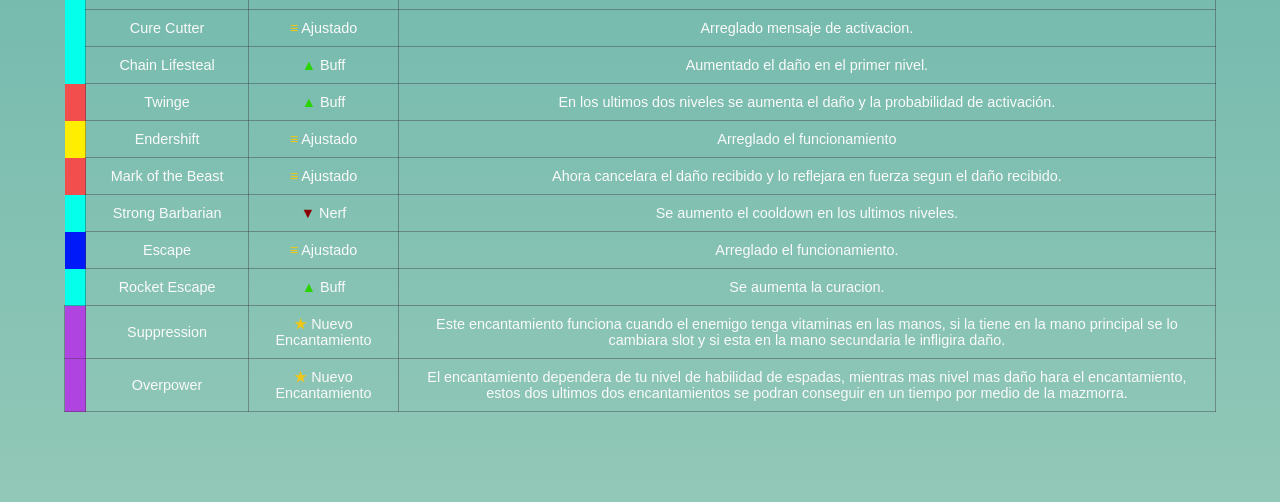
==== commit 24f8efb9: "Update index.html" ====
--- a/index.html
+++ b/index.html
@@ -52,14 +52,14 @@
                         <td exalted></td>
                         <td>Grand Wrath</td>
                         <td><span class="arreglado">★</span> Nuevo Encantamiento</td>
-                        <td>Probabilidad de lanzar a los enemigos al aire lejano, hacerles daño y realentizarlos. Requiere Natures Wrath IV y Anger I.</span>
+                        <td>Probabilidad de lanzar a los enemigos al aire lejano, hacerles daño y realentizarlos. Requiere Natures Wrath IV y Anger I. (Hasta Lvl.4)</span>
                         </td>
                     </tr>
                     <tr>
                         <td exalted></td>
                         <td>Nocturnal Insomnia</td>
                         <td><span class="arreglado">★</span> Nuevo Encantamiento</td>
-                        <td>Da lentitud, fatiga y confusion, y desordenada la barra del enemigo cuando se activa</span>
+                        <td>Da lentitud, fatiga y confusion, y desordenada la barra del enemigo cuando se activa. (Hasta Lvl.7)</span>
                         </td>
                     </tr>
                     <tr>
